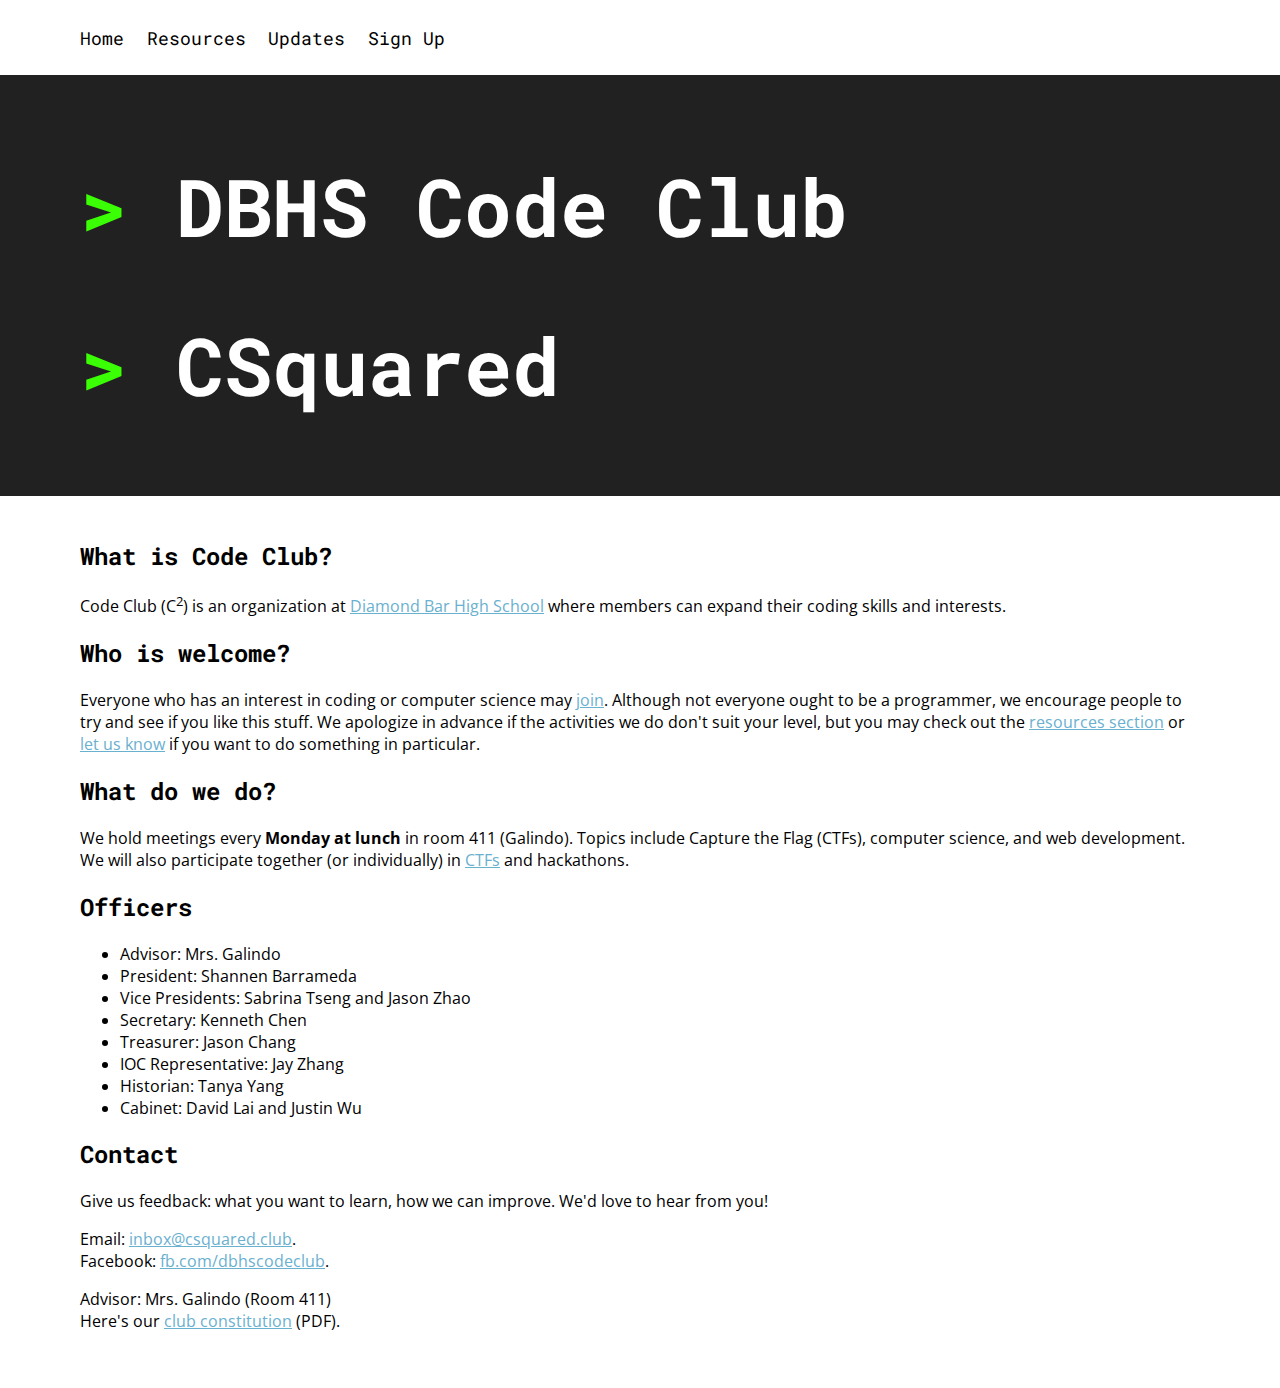
==== index.html @ c6286ab0 "change navbar text color; modify masthead" ====
<!DOCTYPE HTML>
<html>

<head>
  <meta charset="utf-8">
  <meta http-equiv="X-UA-Compatible" content="IE=edge,chrome=1">
  <title>Code Club at DBHS</title>
  <meta name="description" content="Code Club (CSquared) is an organization at Diamond Bar
    High School where members can expand their coding skills and interests.">
  <meta name="viewport" content="width=device-width, initial-scale=1">
  <link rel="stylesheet" type="text/css" href="main.css">
  <link href="https://fonts.googleapis.com/css?family=Open+Sans:400,700|Roboto+Mono:300,400,700" rel="stylesheet">
</head>

<body>
  <!--Header Section-->
  <header class="container">
    <nav>
      <ul class="navbar">
        <li><a href="/">Home</a></li>
        <li><a href="/resources">Resources</a></li>
        <li><a href="/updates">Updates</a></li>
        <li class="nav-signup"><a href="https://goo.gl/forms/XXsaPMydjrsULmjl2">Sign Up</a></li>
      </ul>
    </nav>
  </header>
  <!--Hero Section-->
  <section class="hero-container">
    <div class="container">
      <h1>DBHS Code Club</h1>
      <h1>CSquared</h1>
    </div>
  </section>

  <!--Club Introduction-->
  <div class="container">
    <h2>What is Code Club?</h2> Code Club (C<sup>2</sup>) is an organization at
    <a href="http://dbhs.org">Diamond Bar High School</a> where members can expand their coding skills and interests.

    <h2>Who is welcome?</h2> Everyone who has an interest in coding or computer science may
    <a href="//join.csquared.club">join</a>. Although not everyone ought to be a programmer, we encourage people to try and see if you like this stuff. We apologize in advance if the activities we do don't suit your level, but you may check out the
    <a href="/resources">resources section</a> or
    <a href="mailto:inbox@csquared.club">let us know</a> if you want to do something in particular.

    <h2>What do we do?</h2>
    <p>
      We hold meetings every <strong>Monday at lunch</strong> in room 411 (Galindo). Topics include Capture the Flag (CTFs), computer science, and web development. We will also participate together (or individually) in
      <a href="http://inctf.in/ctf/what.html">CTFs</a> and hackathons.
    </p>

    <h2>Officers</h2>
    <ul>
      <li>Advisor: Mrs. Galindo</li>
      <li>President: Shannen Barrameda</li>
      <li>Vice Presidents: Sabrina Tseng and Jason Zhao</li>
      <li>Secretary: Kenneth Chen</li>
      <li>Treasurer: Jason Chang</li>
      <li>IOC Representative: Jay Zhang</li>
      <li>Historian: Tanya Yang</li>
      <li>Cabinet: David Lai and Justin Wu</li>
    </ul>
    <!--Contact Section-->
    <h2>Contact</h2>
    <p>
      Give us feedback: what you want to learn, how we can improve. We'd love to hear from you!
    </p>
    <p>
      Email: <a href="mailto:inbox@csquared.club">inbox@csquared.club</a>. <br/> Facebook: <a href="https://www.facebook.com/dbhscodeclub/">fb.com/dbhscodeclub</a>.
      <p>

        Advisor: Mrs. Galindo (Room 411)<br/> Here's our <a href="C2clubconstitution.pdf">club constitution</a> (PDF).
  </div>

</body>

</html>
---- main.css ----
/*Global*/

body {
  font-family: 'Open Sans', sans-serif;
  margin: 0;
  padding: 0;
}

.container {
  margin: 0 auto;
  padding: 0.5rem;
  max-width: 70em;
}

@media (min-width: 400px) {
  body {
    padding-bottom: 2rem;
  }
  .container {
    padding-left: 1rem;
    padding-right: 1rem;
  }
}

h1, h2, h3, h4, h5, h6 {
  font-family: "Roboto Mono", monospace;
}

a {
  color: #6ab0cf;
}


/*Header*/

.navbar {
  padding: 0;
  font-size: 1.1rem;
}

.navbar li {
  list-style-type: none;
  display: inline-block;
}

@media screen (min-width: 400px) {
  .navbar li {
    font-size: 1.2rem;
  }
  .navbar li:first-of-type {
    margin-left: 0.5rem;
    margin-right: 1.5rem;
  }
}

@media screen (max-width: 399px) {
  /* todo: for some reason, this block doesn't work right now */
  .nav-signup {
    display: block;
    color: #6ab0cf;
    width: 100%;
    text-align: center;
  }
}

.navbar li a {
  font-family: "Roboto Mono", monospace;
  color: #000;
  text-decoration: none;
  padding-top: 1em;
  padding-bottom: 1em;
  padding-right: 1em;
}

.update+.update {
  margin-top: 2em;
}


/*Hero*/

.hero-container {
  background-color: #212121;
  min-width: 350px;
  color: #fff;
  margin: 0 0 1em 0;
  padding: 1em 0 1em 0;
}

.hero-container h1 {
  font-size: 500%;
}

.hero-container h1:before {
  content: "> ";
  color: #3bff05;
}
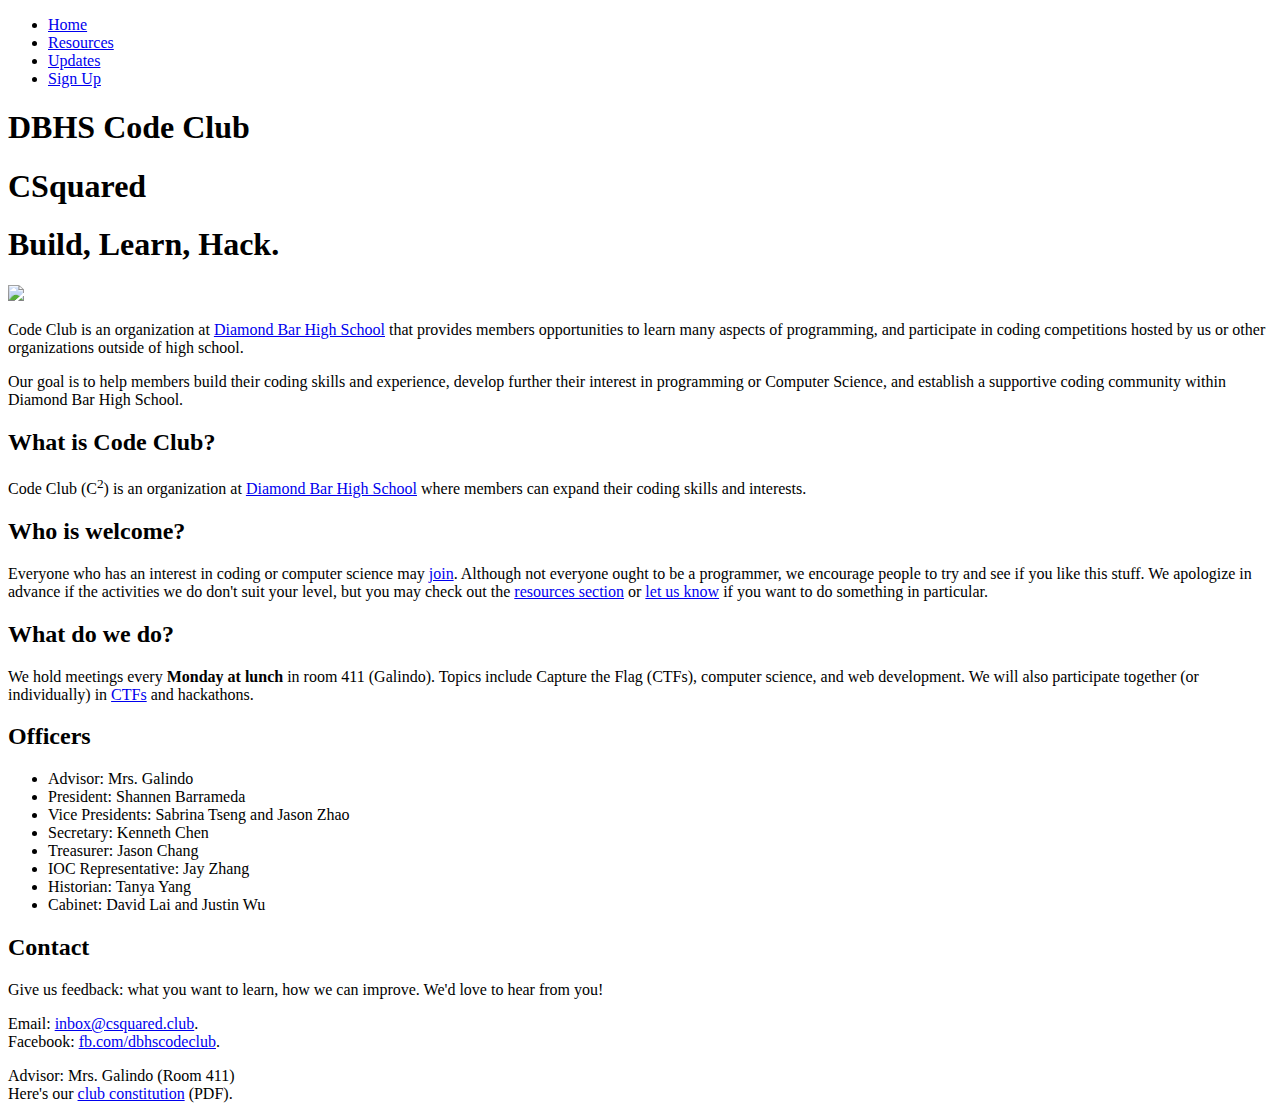
==== commit 20ec8436: "add intro section" ====
--- a/index.html
+++ b/index.html
@@ -8,7 +8,8 @@
   <meta name="description" content="Code Club (CSquared) is an organization at Diamond Bar
     High School where members can expand their coding skills and interests.">
   <meta name="viewport" content="width=device-width, initial-scale=1">
-  <link rel="stylesheet" type="text/css" href="main.css">
+  <link rel="stylesheet" type="text/css" href="styles/global.css">
+  <link rel="stylesheet" type="text/css" href="styles/custom/home.css">
   <link href="https://fonts.googleapis.com/css?family=Open+Sans:400,700|Roboto+Mono:300,400,700" rel="stylesheet">
 </head>
 
@@ -20,17 +21,38 @@
         <li><a href="/">Home</a></li>
         <li><a href="/resources">Resources</a></li>
         <li><a href="/updates">Updates</a></li>
-        <li class="nav-signup"><a href="https://goo.gl/forms/XXsaPMydjrsULmjl2">Sign Up</a></li>
+        <li><a href="https://goo.gl/forms/XXsaPMydjrsULmjl2">Sign Up</a></li>
       </ul>
     </nav>
   </header>
   <!--Hero Section-->
-  <section class="hero-container">
+  <section id="home-hero" class="hero-container">
     <div class="container">
       <h1>DBHS Code Club</h1>
       <h1>CSquared</h1>
+      <h1>Build, Learn, Hack.</h1>
     </div>
   </section>
+  <section id="intro">
+    <div class="container">
+      <img src="img/logo.svg"/>
+      <p>
+        Code Club is an organization at <a href="http://dbhs.org">Diamond Bar High School</a> that provides members opportunities to learn many aspects of programming, and participate in coding competitions hosted by us or other organizations outside of high school.
+      </p>
+      <p>
+        Our goal is to help members build their coding skills and experience, develop further their interest in programming or Computer Science, and establish a supportive coding community within Diamond Bar High School.
+      </p>
+      <!--<h3>About C<sup>2</sup></h3>-->
+      <div class="line"></div>
+    </div>
+
+  </section>
+
+
+
+
+
+
 
   <!--Club Introduction-->
   <div class="container">
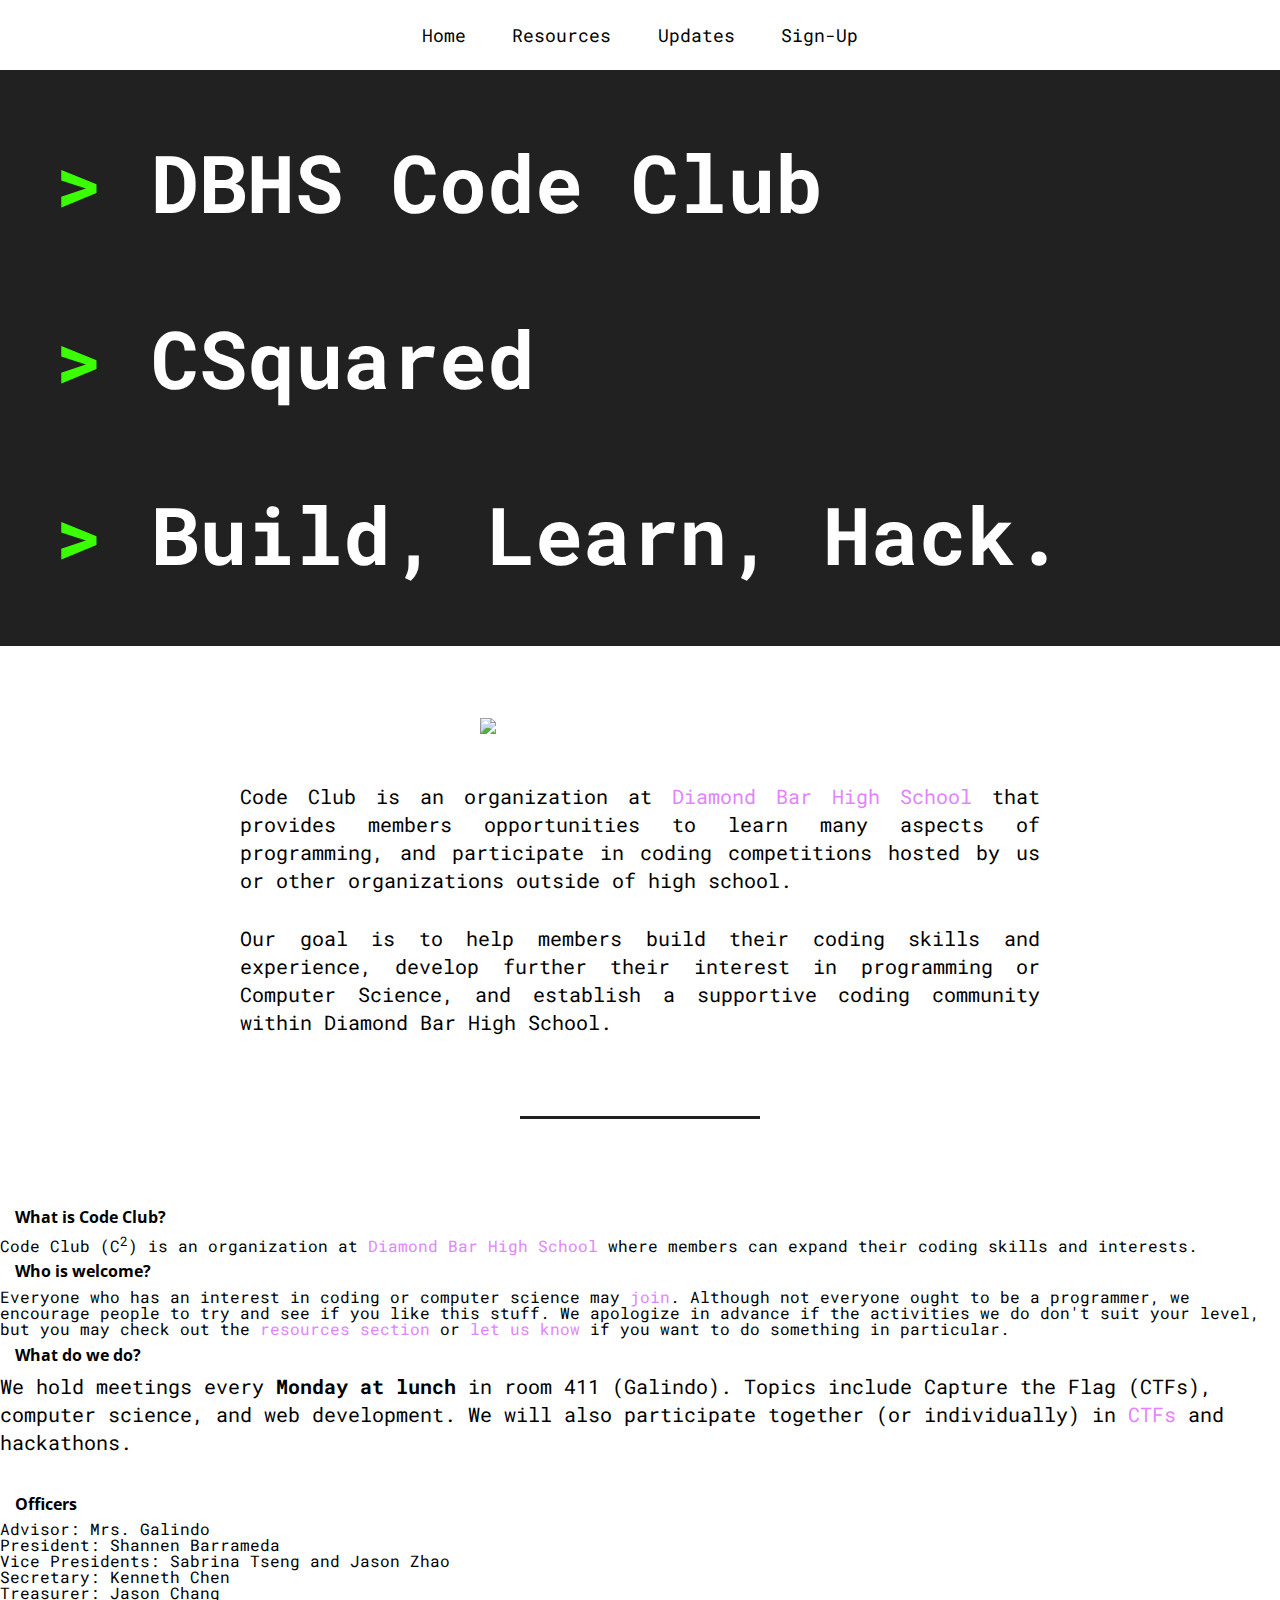
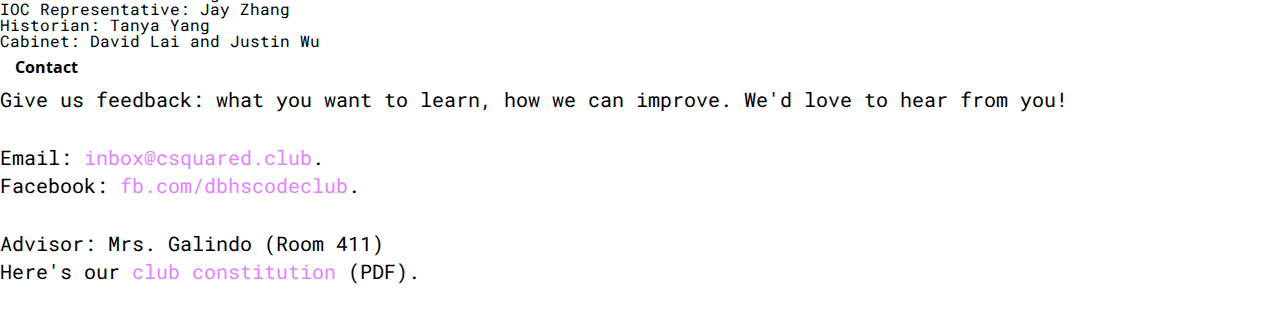
==== commit 9887d0a5: "fix container error" ====
--- a/index.html
+++ b/index.html
@@ -8,8 +8,7 @@
   <meta name="description" content="Code Club (CSquared) is an organization at Diamond Bar
     High School where members can expand their coding skills and interests.">
   <meta name="viewport" content="width=device-width, initial-scale=1">
-  <link rel="stylesheet" type="text/css" href="styles/global.css">
-  <link rel="stylesheet" type="text/css" href="styles/custom/home.css">
+  <link rel="stylesheet" type="text/css" href="style.css">
   <link href="https://fonts.googleapis.com/css?family=Open+Sans:400,700|Roboto+Mono:300,400,700" rel="stylesheet">
 </head>
 
@@ -17,25 +16,26 @@
   <!--Header Section-->
   <header class="container">
     <nav>
-      <ul class="navbar">
+      <ul class="navbar-prime">
         <li><a href="/">Home</a></li>
         <li><a href="/resources">Resources</a></li>
         <li><a href="/updates">Updates</a></li>
-        <li><a href="https://goo.gl/forms/XXsaPMydjrsULmjl2">Sign Up</a></li>
+        <li><a href="https://goo.gl/forms/XXsaPMydjrsULmjl2">Sign-Up</a></li>
       </ul>
     </nav>
   </header>
-  <!--Hero Section-->
-  <section id="home-hero" class="hero-container">
-    <div class="container">
-      <h1>DBHS Code Club</h1>
-      <h1>CSquared</h1>
-      <h1>Build, Learn, Hack.</h1>
+  <!-- Hero -->
+  <section class="bg-dark container-fluid">
+    <div class="container-lg">
+      <h1 class="title-hero-cl">DBHS Code Club</h1>
+      <h1 class="title-hero-cl">CSquared</h1>
+      <h1 class="title-hero-cl">Build, Learn, Hack.</h1>
     </div>
   </section>
-  <section id="intro">
-    <div class="container">
-      <img src="img/logo.svg"/>
+  <!-- Intro -->
+  <section class="container-md">
+    <div class="text-just">
+      <img class="major" src="img/logo.svg"/>
       <p>
         Code Club is an organization at <a href="http://dbhs.org">Diamond Bar High School</a> that provides members opportunities to learn many aspects of programming, and participate in coding competitions hosted by us or other organizations outside of high school.
       </p>
--- a/style.css
+++ b/style.css
@@ -0,0 +1,275 @@
+/* Reset =================================================== */
+
+a, blockquote, body, dd, div, dl, dt, fieldset, form, h1, h2, h3, h4, h5, h6, html, img, input, label, li, ol, p, pre, td, th, ul {
+  margin: 0;
+  padding: 0;
+  border: 0;
+  outline: none;
+}
+
+body {
+  line-height: 1;
+}
+
+h1, h2, h3, h4, h5, h6 {
+  font-size: 100%;
+  margin: 0 15px;
+  padding: 0.6em 0;
+}
+
+ol, ul {
+  list-style: none;
+}
+
+a {
+  text-decoration: none;
+  color: black;
+}
+
+a:hover {
+  text-decoration: underline;
+}
+
+
+/* Grid System =================================================== */
+
+.column, .row {
+  box-sizing: border-box;
+}
+
+.row:after, .row:before {
+  display: table;
+  content: ' ';
+}
+
+.row:after {
+  clear: both;
+}
+
+.column {
+  position: relative;
+  display: block;
+  float: left;
+}
+
+.column+.column {
+  margin-left: 1.6%;
+}
+
+.column-1 {
+  width: 6.86666666667%;
+}
+
+.column-2 {
+  width: 15.3333333333%;
+}
+
+.column-3 {
+  width: 23.8%;
+}
+
+.column-4 {
+  width: 32.2666666667%;
+}
+
+.column-5 {
+  width: 40.7333333333%;
+}
+
+.column-6 {
+  width: 49.2%;
+}
+
+.column-7 {
+  width: 57.6666666667%;
+}
+
+.column-8 {
+  width: 66.1333333333%;
+}
+
+.column-9 {
+  width: 74.6%;
+}
+
+.column-10 {
+  width: 83.0666666667%;
+}
+
+.column-11 {
+  width: 91.5333333333%;
+}
+
+.column-12 {
+  width: 100%;
+  margin-left: 0;
+}
+
+@media only screen and (max-width: 550px) {
+  .column-1, .column-10, .column-11, .column-12, .column-2, .column-3, .column-4, .column-5, .column-6, .column-7, .column-8, .column-9 {
+    float: none;
+    width: auto;
+  }
+  .column+.column {
+    margin-left: 0;
+  }
+}
+
+
+/* Helpers =================================================== */
+
+.floatLeft {
+  float: left;
+  padding: 0.5em 0.5em 0.5em 0;
+}
+
+.floatRight {
+  float: right;
+  padding: 0.5em 0 0.5em 0.5em;
+}
+
+.text-left {
+  text-align: left;
+}
+
+.text-center {
+  text-align: center;
+}
+
+.text-right {
+  text-align: right;
+}
+
+.text-just {
+  text-align: justify;
+}
+
+
+/* Components =================================================== */
+
+.line {
+  width: 30%;
+  height: 3px;
+  margin: 5em auto;
+  border: none;
+  background-color: #202020;
+}
+
+
+/* Pages =================================================== */
+
+body {
+  font-family: 'Roboto Mono', monospace;
+}
+
+[class^="container-"] {
+  margin: 0 auto;
+}
+
+.container-fluid {
+  min-width: 350px;
+  padding: 1em 0;
+}
+
+.container-lg {
+  max-width: 75em;
+  padding: 0.5rem;
+}
+
+.container-md {
+  max-width: 50em;
+  padding: 1.5em 0.5em 0 0.5em;
+}
+
+.navbar-prime {
+  font-size: 1.1rem;
+  margin: 1.5em;
+  padding: 0;
+  text-align: center;
+}
+
+.navbar-prime li {
+  display: inline-block;
+  list-style-type: none;
+}
+
+.navbar-prime li a {
+  padding: 1em;
+  text-decoration: none;
+  color: #000;
+}
+
+
+/* Backgrounds */
+
+.bg-dark {
+  background-color: #212121;
+  color: #fff;
+}
+
+
+/* Images */
+
+img {
+  max-width: 100%;
+  position: relative;
+  margin-bottom: 2em;
+}
+
+img.major {
+  display: block;
+  margin: auto;
+  width: 40%;
+  padding: 3em;
+}
+
+
+/* Text */
+
+.title-hero-cl {
+  font-size: 500%;
+}
+
+.title-hero-cl:before {
+  content: '> ';
+  color: #3bff05;
+  /* #c700ff */
+}
+
+h2, h3 {
+  font-family: 'Open Sans', sans-serif;
+}
+
+p {
+  font-size: 20px;
+  line-height: 28px;
+  margin-bottom: 1.5em;
+}
+
+a {
+  color: #e284ff;
+}
+
+.update+.update {
+  margin-top: 2em;
+}
+
+
+/* == MEDIA QUERY: Mobile == */
+
+@media (max-width: 400px) {
+  body {
+    padding-bottom: 2rem;
+  }
+  .container {
+    padding-right: 1rem;
+    padding-left: 1rem;
+  }
+  .navbar li {
+    font-size: 1.2rem;
+  }
+  .navbar li:first-of-type {
+    margin-right: 1.5rem;
+    margin-left: 0.5rem;
+  }
+}
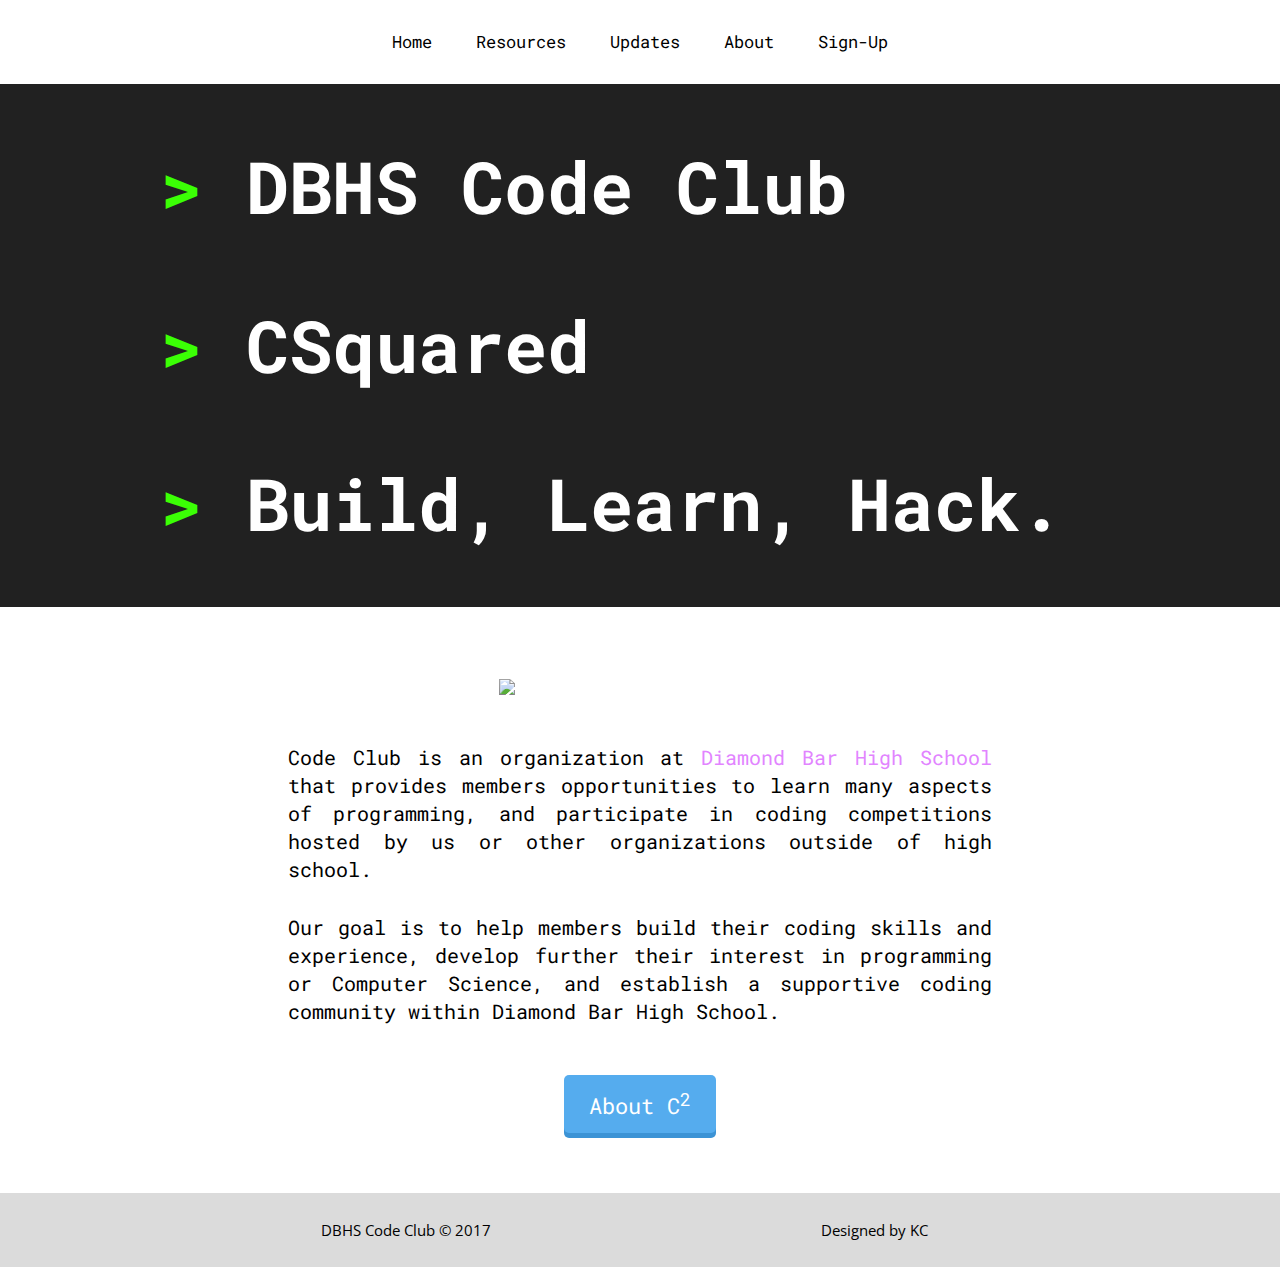
==== commit 7642fe81: "make current content responsive" ====
--- a/index.html
+++ b/index.html
@@ -20,6 +20,7 @@
         <li><a href="/">Home</a></li>
         <li><a href="/resources">Resources</a></li>
         <li><a href="/updates">Updates</a></li>
+        <li><a href="/updates">About</a></li>
         <li><a href="https://goo.gl/forms/XXsaPMydjrsULmjl2">Sign-Up</a></li>
       </ul>
     </nav>
@@ -33,65 +34,30 @@
     </div>
   </section>
   <!-- Intro -->
-  <section class="container-md">
-    <div class="text-just">
-      <img class="major" src="img/logo.svg"/>
-      <p>
-        Code Club is an organization at <a href="http://dbhs.org">Diamond Bar High School</a> that provides members opportunities to learn many aspects of programming, and participate in coding competitions hosted by us or other organizations outside of high school.
-      </p>
-      <p>
-        Our goal is to help members build their coding skills and experience, develop further their interest in programming or Computer Science, and establish a supportive coding community within Diamond Bar High School.
-      </p>
-      <!--<h3>About C<sup>2</sup></h3>-->
-      <div class="line"></div>
+  <section class="container-md align-j">
+    <img class="major" src="img/logo.svg" />
+    <p>
+      Code Club is an organization at <a href="http://dbhs.org">Diamond Bar High School</a> that provides members opportunities to learn many aspects of programming, and participate in coding competitions hosted by us or other organizations outside of
+      high school.
+    </p>
+    <p>
+      Our goal is to help members build their coding skills and experience, develop further their interest in programming or Computer Science, and establish a supportive coding community within Diamond Bar High School.
+    </p>
+    <div class="align-c counter">
+      <a href="#" class="btn-blue">About C<sup>2</sup></a>
     </div>
-
   </section>
 
-
-
-
-
-
-
-  <!--Club Introduction-->
-  <div class="container">
-    <h2>What is Code Club?</h2> Code Club (C<sup>2</sup>) is an organization at
-    <a href="http://dbhs.org">Diamond Bar High School</a> where members can expand their coding skills and interests.
-
-    <h2>Who is welcome?</h2> Everyone who has an interest in coding or computer science may
-    <a href="//join.csquared.club">join</a>. Although not everyone ought to be a programmer, we encourage people to try and see if you like this stuff. We apologize in advance if the activities we do don't suit your level, but you may check out the
-    <a href="/resources">resources section</a> or
-    <a href="mailto:inbox@csquared.club">let us know</a> if you want to do something in particular.
-
-    <h2>What do we do?</h2>
-    <p>
-      We hold meetings every <strong>Monday at lunch</strong> in room 411 (Galindo). Topics include Capture the Flag (CTFs), computer science, and web development. We will also participate together (or individually) in
-      <a href="http://inctf.in/ctf/what.html">CTFs</a> and hackathons.
-    </p>
-
-    <h2>Officers</h2>
-    <ul>
-      <li>Advisor: Mrs. Galindo</li>
-      <li>President: Shannen Barrameda</li>
-      <li>Vice Presidents: Sabrina Tseng and Jason Zhao</li>
-      <li>Secretary: Kenneth Chen</li>
-      <li>Treasurer: Jason Chang</li>
-      <li>IOC Representative: Jay Zhang</li>
-      <li>Historian: Tanya Yang</li>
-      <li>Cabinet: David Lai and Justin Wu</li>
-    </ul>
-    <!--Contact Section-->
-    <h2>Contact</h2>
-    <p>
-      Give us feedback: what you want to learn, how we can improve. We'd love to hear from you!
-    </p>
-    <p>
-      Email: <a href="mailto:inbox@csquared.club">inbox@csquared.club</a>. <br/> Facebook: <a href="https://www.facebook.com/dbhscodeclub/">fb.com/dbhscodeclub</a>.
-      <p>
-
-        Advisor: Mrs. Galindo (Room 411)<br/> Here's our <a href="C2clubconstitution.pdf">club constitution</a> (PDF).
-  </div>
+  <footer class="footer">
+    <div class="container-lg row">
+      <p class="col-6">
+        DBHS Code Club © 2017
+      </p>
+      <p class="col-6">
+        Designed by KC
+      </p>
+    </div>
+  </footer>
 
 </body>
 
--- a/style.css
+++ b/style.css
@@ -9,11 +9,12 @@
 
 body {
   line-height: 1;
+  width: 100%
 }
 
 h1, h2, h3, h4, h5, h6 {
   font-size: 100%;
-  margin: 0 15px;
+  margin: 0;
   padding: 0.6em 0;
 }
 
@@ -33,7 +34,7 @@
 
 /* Grid System =================================================== */
 
-.column, .row {
+.col, .row {
   box-sizing: border-box;
 }
 
@@ -46,71 +47,71 @@
   clear: both;
 }
 
-.column {
+.col {
   position: relative;
   display: block;
   float: left;
 }
 
-.column+.column {
+.col+.col {
   margin-left: 1.6%;
 }
 
-.column-1 {
+.col-1 {
   width: 6.86666666667%;
 }
 
-.column-2 {
+.col-2 {
   width: 15.3333333333%;
 }
 
-.column-3 {
+.col-3 {
   width: 23.8%;
 }
 
-.column-4 {
+.col-4 {
   width: 32.2666666667%;
 }
 
-.column-5 {
+.col-5 {
   width: 40.7333333333%;
 }
 
-.column-6 {
+.col-6 {
   width: 49.2%;
 }
 
-.column-7 {
+.col-7 {
   width: 57.6666666667%;
 }
 
-.column-8 {
+.col-8 {
   width: 66.1333333333%;
 }
 
-.column-9 {
+.col-9 {
   width: 74.6%;
 }
 
-.column-10 {
+.col-10 {
   width: 83.0666666667%;
 }
 
-.column-11 {
+.col-11 {
   width: 91.5333333333%;
 }
 
-.column-12 {
+.col-12 {
   width: 100%;
   margin-left: 0;
 }
 
 @media only screen and (max-width: 550px) {
-  .column-1, .column-10, .column-11, .column-12, .column-2, .column-3, .column-4, .column-5, .column-6, .column-7, .column-8, .column-9 {
+  .col-1, .col-10, .col-11, .col-12, .col-2, .col-3, .col-4, .col-5, .col-6, .col-7, .col-8, .col-9 {
     float: none;
     width: auto;
   }
-  .column+.column {
+  .col+.col {
     margin-left: 0;
   }
 }
@@ -118,30 +119,71 @@
 
 /* Helpers =================================================== */
 
-.floatLeft {
-  float: left;
-  padding: 0.5em 0.5em 0.5em 0;
-}
-
-.floatRight {
-  float: right;
-  padding: 0.5em 0 0.5em 0.5em;
-}
-
-.text-left {
+.counter {
+  margin: 1em 0;
+}
+
+.align-c {
+  text-align: center !important;
+}
+
+.align-l {
+  text-align: left !important;
+}
+
+.align-r {
+  text-align: right !important;
+}
+
+.align-j {
+  text-align: justify !important;
+}
+
+.pad {
   text-align: left;
-}
-
-.text-center {
-  text-align: center;
-}
-
-.text-right {
-  text-align: right;
-}
-
-.text-just {
-  text-align: justify;
+  padding: 25px 0px;
+  padding-bottom: 0px;
+}
+
+.nopad-t {
+  padding-top: 0 !important;
+}
+
+.nopad-b {
+  padding-bottom: 0 !important;
+}
+
+.nopad {
+  padding: 0 !important;
+}
+
+.mg-auto {
+  display: block;
+  margin: 0 auto;
+}
+
+.mg-b {
+  margin-bottom: 80px !important;
+}
+
+.mg-bs {
+  margin-bottom: 25px !important;
+}
+
+.nomg {
+  margin: 0 !important;
+}
+
+.left {
+  float: left !important;
+}
+
+.right {
+  float: right !important;
+}
+
+span.text-wide {
+  display: none;
 }
 
 
@@ -155,6 +197,30 @@
   background-color: #202020;
 }
 
+.btn-blue {
+  background-color: #55acee;
+  box-shadow: 0px 5px 0px 0px #3C93D5;
+  border-radius: 5px;
+  padding: 15px 25px;
+  font-size: 22px;
+  text-decoration: none;
+  margin: 20px;
+  color: #fff;
+  position: relative;
+  display: inline-block;
+}
+
+.btn-blue:hover {
+  background-color: #6FC6FF;
+  text-decoration: none;
+}
+
+.btn-blue:active {
+  transform: translate(0px, 5px);
+  -webkit-transform: translate(0px, 5px);
+  box-shadow: 0px 1px 0px 0px;
+}
+
 
 /* Pages =================================================== */
 
@@ -167,22 +233,22 @@
 }
 
 .container-fluid {
-  min-width: 350px;
+  min-width: 100%;
   padding: 1em 0;
 }
 
 .container-lg {
-  max-width: 75em;
-  padding: 0.5rem;
+  max-width: 60vw;
+  padding: 0.5em;
 }
 
 .container-md {
-  max-width: 50em;
-  padding: 1.5em 0.5em 0 0.5em;
+  max-width: 45vw;
+  padding: 1.5em;
 }
 
 .navbar-prime {
-  font-size: 1.1rem;
+  font-size: 20px;
   margin: 1.5em;
   padding: 0;
   text-align: center;
@@ -197,6 +263,19 @@
   padding: 1em;
   text-decoration: none;
   color: #000;
+}
+
+.footer {
+  background-color: #dbdbdb;
+  font-family: 'Open Sans', sans-serif;
+  text-align: center;
+  padding: 15px 0;
+}
+
+.footer p {
+  display: inline-block;
+  font-size: 15px;
+  margin-bottom: 0;
 }
 
 
@@ -227,6 +306,8 @@
 /* Text */
 
 .title-hero-cl {
+  font-family: 'Roboto Mono', monospace;
+  font-weight: 700;
   font-size: 500%;
 }
 
@@ -236,8 +317,12 @@
   /* #c700ff */
 }
 
-h2, h3 {
+h1, h2, h3, h4, h5, h6 {
   font-family: 'Open Sans', sans-serif;
+}
+
+h1 {
+  font-size: 200%;
 }
 
 p {
@@ -250,6 +335,12 @@
   color: #e284ff;
 }
 
+ul {
+  font-size: 20px;
+  line-height: 40px;
+  margin-bottom: 1.5em;
+}
+
 .update+.update {
   margin-top: 2em;
 }
@@ -257,19 +348,61 @@
 
 /* == MEDIA QUERY: Mobile == */
 
-@media (max-width: 400px) {
-  body {
-    padding-bottom: 2rem;
-  }
-  .container {
-    padding-right: 1rem;
-    padding-left: 1rem;
-  }
-  .navbar li {
-    font-size: 1.2rem;
-  }
-  .navbar li:first-of-type {
-    margin-right: 1.5rem;
-    margin-left: 0.5rem;
-  }
-}
+@media (max-width: 1690px) {
+  .container-lg {
+    max-width: 75%;
+    padding: 0.5em;
+  }
+  .container-md {
+    max-width: 55%;
+    padding: 1.5em;
+  }
+  .navbar-prime {
+    font-size: 17px;
+    margin: 1.3em;
+  }
+  .title-hero-cl {
+    font-size: 450%;
+  }
+}
+
+@media (max-width: 1226px) {
+  .container-lg {
+    max-width: 80%;
+    padding: 0.5em;
+  }
+  .container-md {
+    max-width: 70%;
+    padding: 1.5em;
+  }
+  .navbar-prime {
+    font-size: 15px;
+    margin: 1em;
+  }
+  .title-hero-cl {
+    font-size: 350%;
+  }
+}
+
+@media (max-width: 899px) {
+  .container-lg {
+    max-width: 90%;
+    padding: 0.5em;
+  }
+  .container-md {
+    max-width: 90%;
+    padding: 1.5em;
+  }
+  .navbar-prime {
+    font-size: 13px;
+  }
+  .navbar-prime li a {
+    padding: 0.5em;
+  }
+  .title-hero-cl {
+    font-size: 250%;
+  }
+  .title-hero-cl:before {
+    content: '';
+  }
+}
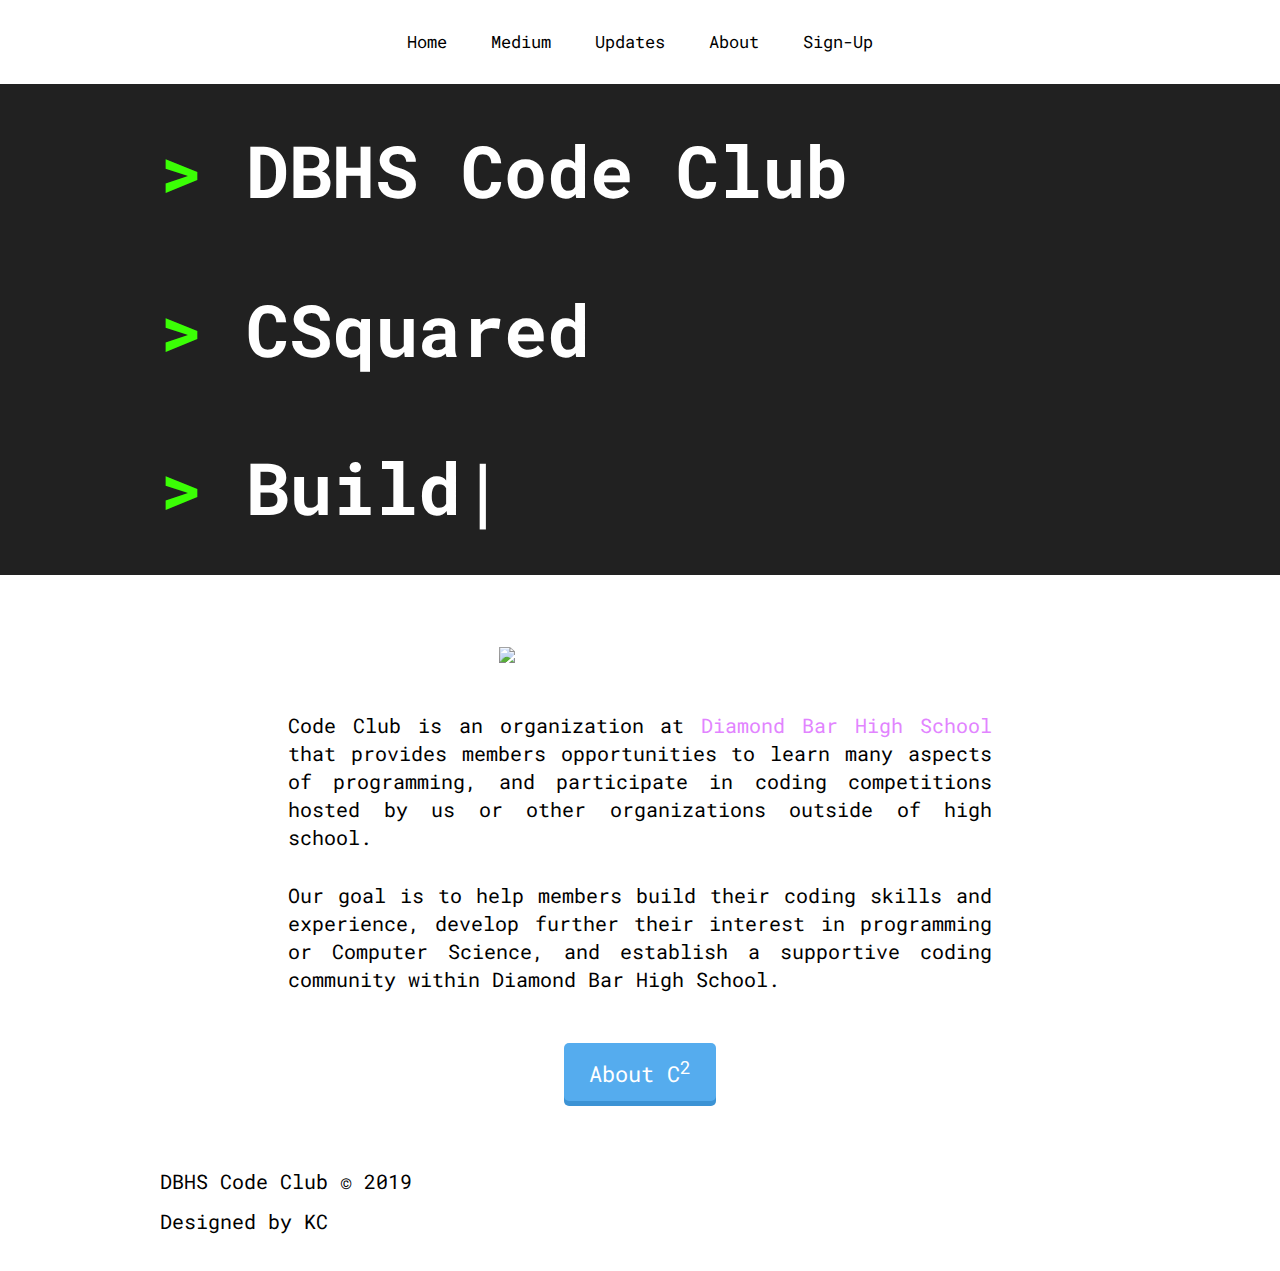
==== commit 1a7d5181: "Add type.js to hero" ====
--- a/index.html
+++ b/index.html
@@ -1,64 +1,73 @@
-<!DOCTYPE HTML>
-<html>
-
-<head>
-  <meta charset="utf-8">
-  <meta http-equiv="X-UA-Compatible" content="IE=edge,chrome=1">
-  <title>Code Club at DBHS</title>
-  <meta name="description" content="Code Club (CSquared) is an organization at Diamond Bar
-    High School where members can expand their coding skills and interests.">
-  <meta name="viewport" content="width=device-width, initial-scale=1">
-  <link rel="stylesheet" type="text/css" href="style.css">
-  <link href="https://fonts.googleapis.com/css?family=Open+Sans:400,700|Roboto+Mono:300,400,700" rel="stylesheet">
-</head>
-
-<body>
-  <!--Header Section-->
-  <header class="container">
-    <nav>
-      <ul class="navbar-prime">
-        <li><a href="/">Home</a></li>
-        <li><a href="/resources">Resources</a></li>
-        <li><a href="/updates">Updates</a></li>
-        <li><a href="/updates">About</a></li>
-        <li><a href="https://goo.gl/forms/XXsaPMydjrsULmjl2">Sign-Up</a></li>
-      </ul>
-    </nav>
-  </header>
-  <!-- Hero -->
-  <section class="bg-dark container-fluid">
-    <div class="container-lg">
-      <h1 class="title-hero-cl">DBHS Code Club</h1>
-      <h1 class="title-hero-cl">CSquared</h1>
-      <h1 class="title-hero-cl">Build, Learn, Hack.</h1>
-    </div>
-  </section>
-  <!-- Intro -->
-  <section class="container-md align-j">
-    <img class="major" src="img/logo.svg" />
-    <p>
-      Code Club is an organization at <a href="http://dbhs.org">Diamond Bar High School</a> that provides members opportunities to learn many aspects of programming, and participate in coding competitions hosted by us or other organizations outside of
-      high school.
-    </p>
-    <p>
-      Our goal is to help members build their coding skills and experience, develop further their interest in programming or Computer Science, and establish a supportive coding community within Diamond Bar High School.
-    </p>
-    <div class="align-c counter">
-      <a href="#" class="btn-blue">About C<sup>2</sup></a>
-    </div>
-  </section>
-
-  <footer class="footer">
-    <div class="container-lg row">
-      <p class="col-6">
-        DBHS Code Club © 2017
-      </p>
-      <p class="col-6">
-        Designed by KC
-      </p>
-    </div>
-  </footer>
-
-</body>
-
-</html>
+<!DOCTYPE HTML>
+<html>
+
+<head>
+  <meta charset="utf-8">
+  <meta http-equiv="X-UA-Compatible" content="IE=edge,chrome=1">
+  <title>Code Club at DBHS</title>
+  <meta name="description" content="Code Club (CSquared) is an organization at Diamond Bar
+    High School where members can expand their coding skills and interests.">
+  <meta name="viewport" content="width=device-width, initial-scale=1">
+  <link rel="stylesheet" type="text/css" href="main.css">
+  <link href="https://fonts.googleapis.com/css?family=Open+Sans:400,700|Roboto+Mono:300,400,700|Roboto+Slab" rel="stylesheet">
+</head>
+
+<body>
+  <!--Header Section-->
+  <header>
+    <nav>
+      <ul class="navbar-prime">
+        <li><a href="/">Home</a></li>
+        <li><a href="https://medium.com/dbhs-code-club">Medium</a></li>
+        <li><a href="/updates">Updates</a></li>
+        <li><a href="/about">About</a></li>
+        <li><a href="https://goo.gl/forms/XXsaPMydjrsULmjl2">Sign-Up</a></li>
+      </ul>
+    </nav>
+  </header>
+  <!-- Hero -->
+  <section class="bg-dark">
+    <div class="container-lg">
+      <h1 class="title-hero-cl">DBHS Code Club</h1>
+      <h1 class="title-hero-cl">CSquared</h1>
+      <div>
+          <div id="typed-strings">
+              <p>Build^1000, Learn^1000, Hack</p>
+          </div>
+          <h1 class="title-hero-cl"><span id="typed"></span></h1>      
+      </div>
+    </div>
+  </section>
+  <!-- Intro -->
+  <section class="container-md align-j">
+    <img class="major" src="img/logo.svg" />
+    <p>
+      Code Club is an organization at <a href="http://dbhs.org">Diamond Bar High School</a> that provides members opportunities to learn many aspects of programming, and participate in coding competitions hosted by us or other organizations outside of
+      high school.
+    </p>
+    <p>
+      Our goal is to help members build their coding skills and experience, develop further their interest in programming or Computer Science, and establish a supportive coding community within Diamond Bar High School.
+    </p>
+    <div class="align-c counter">
+      <a href="/about" class="btn-blue">About C<sup>2</sup></a>
+    </div>
+  </section>
+
+  <footer>
+    <div class="container-lg row nopad">
+      <ul>
+        <li class="col-6">
+          DBHS Code Club © 2019
+        </li>
+        <li class="col-6">
+          Designed by KC
+        </li>
+      </ul>
+    </div>
+  </footer>
+  <script src="https://code.jquery.com/jquery-3.3.1.slim.min.js" integrity="sha256-3edrmyuQ0w65f8gfBsqowzjJe2iM6n0nKciPUp8y+7E=" crossorigin="anonymous"></script>
+  <script src="scripts/typed.min.js"></script>
+  <script src="scripts/main.js"></script>
+</body>
+
+</html>
--- a/main.css
+++ b/main.css
@@ -0,0 +1,408 @@
+/* Reset =================================================== */
+
+a, blockquote, body, dd, div, dl, dt, fieldset, form, h1, h2, h3, h4, h5, h6, html, img, input, label, li, ol, p, pre, td, th, ul {
+  margin: 0;
+  padding: 0;
+  border: 0;
+  outline: none;
+}
+
+body {
+  line-height: 1;
+  width: 100%
+}
+
+h1, h2, h3, h4, h5, h6 {
+  font-size: 100%;
+  margin: 0;
+  padding: 0.6em 0;
+}
+
+ol, ul {
+  list-style: none;
+}
+
+a {
+  text-decoration: none;
+  color: black;
+}
+
+a:hover {
+  text-decoration: underline;
+}
+
+
+/* Grid System =================================================== */
+
+.col, .row {
+  box-sizing: border-box;
+}
+
+.row:after, .row:before {
+  display: table;
+  content: ' ';
+}
+
+.row:after {
+  clear: both;
+}
+
+.col {
+  position: relative;
+  display: block;
+  float: left;
+}
+
+.col+.col {
+  margin-left: 1.6%;
+}
+
+.col-1 {
+  width: 6.86666666667%;
+}
+
+.col-2 {
+  width: 15.3333333333%;
+}
+
+.col-3 {
+  width: 23.8%;
+}
+
+.col-4 {
+  width: 32.2666666667%;
+}
+
+.col-5 {
+  width: 40.7333333333%;
+}
+
+.col-6 {
+  width: 49.2%;
+}
+
+.col-7 {
+  width: 57.6666666667%;
+}
+
+.col-8 {
+  width: 66.1333333333%;
+}
+
+.col-9 {
+  width: 74.6%;
+}
+
+.col-10 {
+  width: 83.0666666667%;
+}
+
+.col-11 {
+  width: 91.5333333333%;
+}
+
+.col-12 {
+  width: 100%;
+  margin-left: 0;
+}
+
+@media only screen and (max-width: 550px) {
+  .col-1, .col-10, .col-11, .col-12, .col-2, .col-3, .col-4, .col-5, .col-6, .col-7, .col-8, .col-9 {
+    float: none;
+    width: auto;
+  }
+  .col+.col {
+    margin-left: 0;
+  }
+}
+
+
+/* Helpers =================================================== */
+
+.counter {
+  margin: 1em 0;
+}
+
+.align-c {
+  text-align: center !important;
+}
+
+.align-l {
+  text-align: left !important;
+}
+
+.align-r {
+  text-align: right !important;
+}
+
+.align-j {
+  text-align: justify !important;
+}
+
+.pad {
+  text-align: left;
+  padding: 25px 0px;
+  padding-bottom: 0px;
+}
+
+.nopad-t {
+  padding-top: 0 !important;
+}
+
+.nopad-b {
+  padding-bottom: 0 !important;
+}
+
+.nopad {
+  padding: 0 !important;
+}
+
+.mg-auto {
+  display: block;
+  margin: 0 auto;
+}
+
+.mg-b {
+  margin-bottom: 80px !important;
+}
+
+.mg-bs {
+  margin-bottom: 25px !important;
+}
+
+.nomg {
+  margin: 0 !important;
+}
+
+.left {
+  float: left !important;
+}
+
+.right {
+  float: right !important;
+}
+
+span.text-wide {
+  display: none;
+}
+
+
+/* Components =================================================== */
+
+.line {
+  width: 30%;
+  height: 3px;
+  margin: 5em auto;
+  border: none;
+  background-color: #202020;
+}
+
+.btn-blue {
+  background-color: #55acee;
+  box-shadow: 0px 5px 0px 0px #3C93D5;
+  border-radius: 5px;
+  padding: 15px 25px;
+  font-size: 22px;
+  text-decoration: none;
+  margin: 20px;
+  color: #fff;
+  position: relative;
+  display: inline-block;
+}
+
+.btn-blue:hover {
+  background-color: #6FC6FF;
+  text-decoration: none;
+}
+
+.btn-blue:active {
+  transform: translate(0px, 5px);
+  -webkit-transform: translate(0px, 5px);
+  box-shadow: 0px 1px 0px 0px;
+}
+
+
+/* Pages =================================================== */
+
+body {
+  font-family: 'Roboto Mono', monospace;
+}
+
+[class^="container-"] {
+  margin: 0 auto;
+}
+
+.container-fluid {
+  min-width: 100%;
+  padding: 1em 0;
+}
+
+.container-lg {
+  max-width: 60vw;
+  padding: 0.5em;
+}
+
+.container-md {
+  max-width: 45vw;
+  padding: 1.5em;
+}
+
+.navbar-prime {
+  font-size: 20px;
+  margin: 1.5em;
+  padding: 0;
+  text-align: center;
+}
+
+.navbar-prime li {
+  display: inline-block;
+  list-style-type: none;
+}
+
+.navbar-prime li a {
+  padding: 1em;
+  text-decoration: none;
+  color: #000;
+}
+
+.footer {
+  background-color: #dbdbdb;
+  font-family: 'Open Sans', sans-serif;
+  text-align: center;
+  padding: 15px 0;
+}
+
+.footer p {
+  display: inline-block;
+  font-size: 15px;
+  margin-bottom: 0;
+}
+
+
+/* Backgrounds */
+
+.bg-dark {
+  background-color: #212121;
+  color: #fff;
+}
+
+
+/* Images */
+
+img {
+  max-width: 100%;
+  position: relative;
+  margin-bottom: 2em;
+}
+
+img.major {
+  display: block;
+  margin: auto;
+  width: 40%;
+  padding: 3em;
+}
+
+
+/* Text */
+
+.title-hero-cl {
+  font-family: 'Roboto Mono', monospace;
+  font-weight: 700;
+  font-size: 500%;
+}
+
+.title-hero-cl:before {
+  content: '> ';
+  color: #3bff05;
+  /* #c700ff */
+}
+
+h1, h2, h3, h4, h5, h6 {
+  font-family: 'Open Sans', sans-serif;
+}
+
+h1 {
+  font-size: 200%;
+}
+
+p {
+  font-size: 20px;
+  line-height: 28px;
+  margin-bottom: 1.5em;
+}
+
+a {
+  color: #e284ff;
+}
+
+ul {
+  font-size: 20px;
+  line-height: 40px;
+  margin-bottom: 1.5em;
+}
+
+.update+.update {
+  margin-top: 2em;
+}
+
+
+/* == MEDIA QUERY: Mobile == */
+
+@media (max-width: 1690px) {
+  .container-lg {
+    max-width: 75%;
+    padding: 0.5em;
+  }
+  .container-md {
+    max-width: 55%;
+    padding: 1.5em;
+  }
+  .navbar-prime {
+    font-size: 17px;
+    margin: 1.3em;
+  }
+  .title-hero-cl {
+    font-size: 450%;
+  }
+}
+
+@media (max-width: 1226px) {
+  .container-lg {
+    max-width: 80%;
+    padding: 0.5em;
+  }
+  .container-md {
+    max-width: 70%;
+    padding: 1.5em;
+  }
+  .navbar-prime {
+    font-size: 15px;
+    margin: 1em;
+  }
+  .title-hero-cl {
+    font-size: 350%;
+  }
+}
+
+@media (max-width: 899px) {
+  .container-lg {
+    max-width: 90%;
+    padding: 0.5em;
+  }
+  .container-md {
+    max-width: 90%;
+    padding: 1.5em;
+  }
+  .navbar-prime {
+    font-size: 13px;
+  }
+  .navbar-prime li a {
+    padding: 0.5em;
+  }
+  .title-hero-cl {
+    font-size: 250%;
+  }
+  .title-hero-cl:before {
+    content: '';
+  }
+}
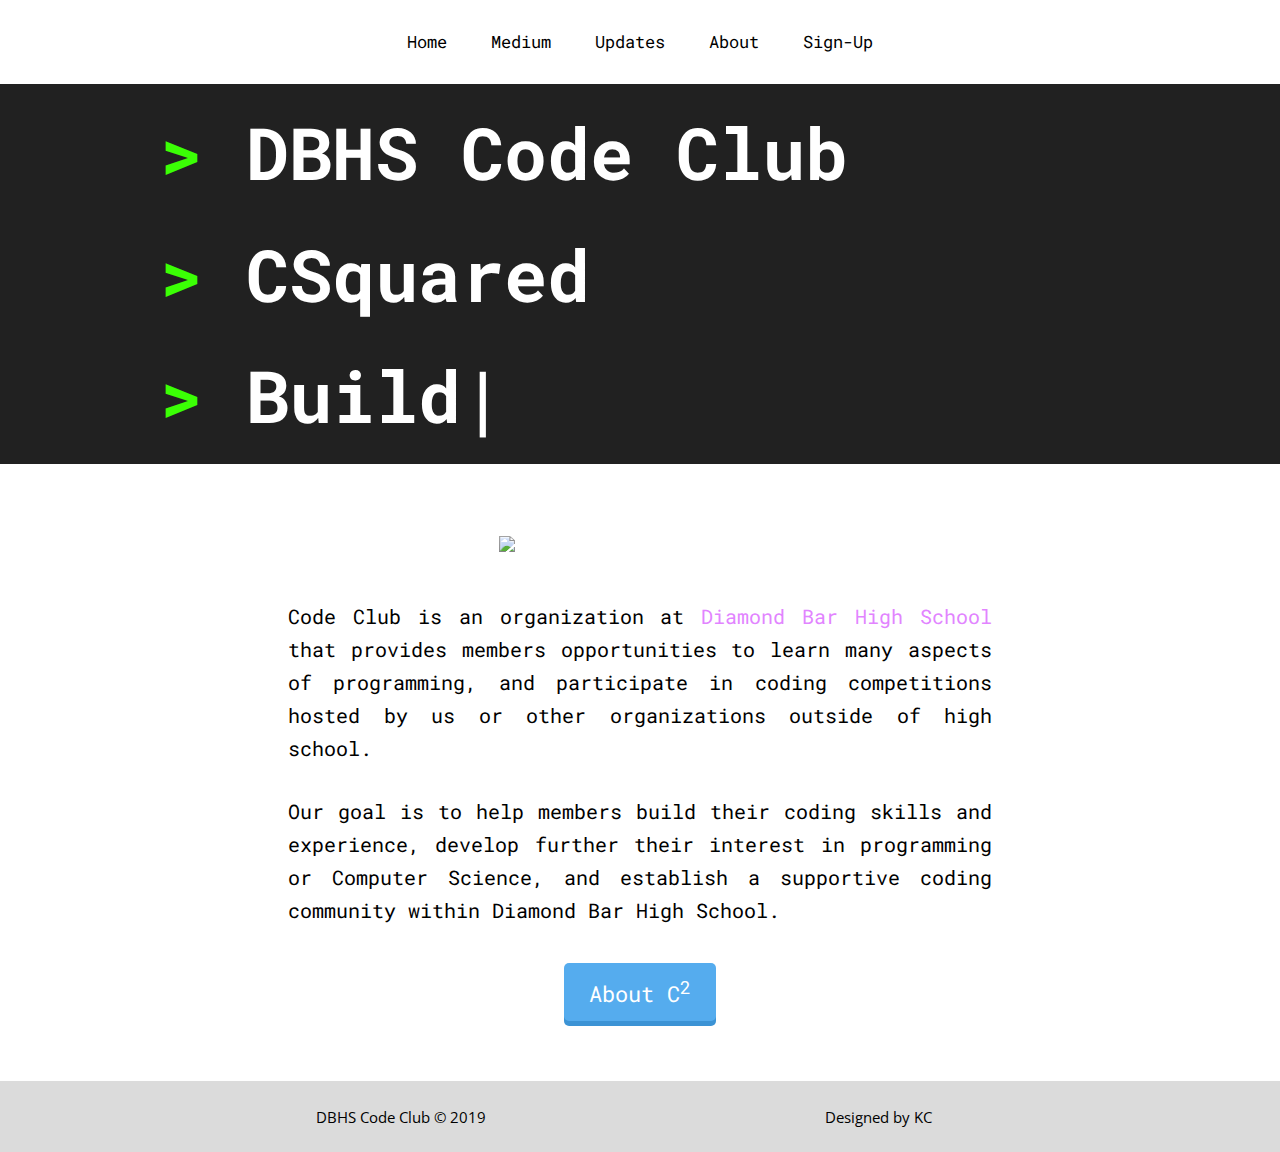
==== commit 8a8d4cc1: "Chores" ====
--- a/index.html
+++ b/index.html
@@ -16,7 +16,7 @@
   <!--Header Section-->
   <header>
     <nav>
-      <ul class="navbar-prime">
+      <ul class="navbar--prime">
         <li><a href="/">Home</a></li>
         <li><a href="https://medium.com/dbhs-code-club">Medium</a></li>
         <li><a href="/updates">Updates</a></li>
@@ -26,20 +26,20 @@
     </nav>
   </header>
   <!-- Hero -->
-  <section class="bg-dark">
-    <div class="container-lg">
-      <h1 class="title-hero-cl">DBHS Code Club</h1>
-      <h1 class="title-hero-cl">CSquared</h1>
+  <section class="bg--dark">
+    <div class="container--lg">
+      <h1 class="hero__title--cl">DBHS Code Club</h1>
+      <h1 class="hero__title--cl">CSquared</h1>
       <div>
           <div id="typed-strings">
               <p>Build^1000, Learn^1000, Hack</p>
           </div>
-          <h1 class="title-hero-cl"><span id="typed"></span></h1>      
+          <h1 class="hero__title--cl"><span id="typed"></span></h1>      
       </div>
     </div>
   </section>
   <!-- Intro -->
-  <section class="container-md align-j">
+  <section class="container--md align-j">
     <img class="major" src="img/logo.svg" />
     <p>
       Code Club is an organization at <a href="http://dbhs.org">Diamond Bar High School</a> that provides members opportunities to learn many aspects of programming, and participate in coding competitions hosted by us or other organizations outside of
@@ -49,12 +49,12 @@
       Our goal is to help members build their coding skills and experience, develop further their interest in programming or Computer Science, and establish a supportive coding community within Diamond Bar High School.
     </p>
     <div class="align-c counter">
-      <a href="/about" class="btn-blue">About C<sup>2</sup></a>
+      <a href="/about" class="btn--blue">About C<sup>2</sup></a>
     </div>
   </section>
 
   <footer>
-    <div class="container-lg row nopad">
+    <div class="container--lg row nopad">
       <ul>
         <li class="col-6">
           DBHS Code Club © 2019
@@ -70,4 +70,4 @@
   <script src="scripts/main.js"></script>
 </body>
 
-</html>
+</html>--- a/main.css
+++ b/main.css
@@ -120,7 +120,8 @@
 /* Helpers =================================================== */
 
 .counter {
-  margin: 1em 0;
+  margin-top: 1em !important;
+  margin-bottom: 1em !important;
 }
 
 .align-c {
@@ -197,7 +198,7 @@
   background-color: #202020;
 }
 
-.btn-blue {
+.btn--blue {
   background-color: #55acee;
   box-shadow: 0px 5px 0px 0px #3C93D5;
   border-radius: 5px;
@@ -210,12 +211,12 @@
   display: inline-block;
 }
 
-.btn-blue:hover {
+.btn--blue:hover {
   background-color: #6FC6FF;
   text-decoration: none;
 }
 
-.btn-blue:active {
+.btn--blue:active {
   transform: translate(0px, 5px);
   -webkit-transform: translate(0px, 5px);
   box-shadow: 0px 1px 0px 0px;
@@ -232,56 +233,57 @@
   margin: 0 auto;
 }
 
-.container-fluid {
-  min-width: 100%;
-  padding: 1em 0;
-}
-
-.container-lg {
+.container--lg {
   max-width: 60vw;
-  padding: 0.5em;
-}
-
-.container-md {
+  padding: 1.5em;
+}
+
+.container--md {
   max-width: 45vw;
   padding: 1.5em;
 }
 
-.navbar-prime {
+.navbar--prime {
   font-size: 20px;
   margin: 1.5em;
   padding: 0;
   text-align: center;
 }
 
-.navbar-prime li {
+.navbar--prime li {
   display: inline-block;
   list-style-type: none;
 }
 
-.navbar-prime li a {
+.navbar--prime li a {
   padding: 1em;
   text-decoration: none;
   color: #000;
 }
 
-.footer {
+footer {
   background-color: #dbdbdb;
   font-family: 'Open Sans', sans-serif;
   text-align: center;
   padding: 15px 0;
 }
 
-.footer p {
+footer li {
   display: inline-block;
   font-size: 15px;
-  margin-bottom: 0;
+  margin: 0;
+}
+
+article {
+  font-family: 'Roboto Slab', serif;
+  font-size: 21px;
+  margin: 1.5em 0;
 }
 
 
 /* Backgrounds */
 
-.bg-dark {
+.bg--dark {
   background-color: #212121;
   color: #fff;
 }
@@ -305,104 +307,124 @@
 
 /* Text */
 
-.title-hero-cl {
+h1, h2, h3, h4, h5, h6 {
+  font-family: 'Open Sans', sans-serif;
+}
+
+h1 {
+  font-size: 33px;
+  line-height: 35px;
+}
+
+h2 {
+  font-size: 35px;
+  line-height: 40px;
+}
+
+p {
+  font-size: 20px;
+  line-height: 33px;
+}
+
+p+p {
+  margin-top: 1.5em;
+}
+
+a {
+  color: #e284ff;
+}
+
+ul {
+  font-size: 20px;
+  line-height: 40px;
+}
+
+ul.bullet {
+  list-style: inside;
+}
+
+.hero__title--cl {
   font-family: 'Roboto Mono', monospace;
   font-weight: 700;
   font-size: 500%;
 }
 
-.title-hero-cl:before {
+.hero__title--cl:before {
   content: '> ';
   color: #3bff05;
   /* #c700ff */
 }
 
-h1, h2, h3, h4, h5, h6 {
-  font-family: 'Open Sans', sans-serif;
-}
-
-h1 {
-  font-size: 200%;
-}
-
-p {
-  font-size: 20px;
-  line-height: 28px;
-  margin-bottom: 1.5em;
-}
-
-a {
-  color: #e284ff;
-}
-
-ul {
-  font-size: 20px;
-  line-height: 40px;
-  margin-bottom: 1.5em;
-}
-
-.update+.update {
-  margin-top: 2em;
+.title {
+  margin-top: 1em;
+  font-size: 40px;
+  line-height: 50px;
 }
 
 
 /* == MEDIA QUERY: Mobile == */
 
 @media (max-width: 1690px) {
-  .container-lg {
+  .container--lg {
     max-width: 75%;
     padding: 0.5em;
   }
-  .container-md {
+  .container--md {
     max-width: 55%;
     padding: 1.5em;
   }
-  .navbar-prime {
+  .navbar--prime {
     font-size: 17px;
     margin: 1.3em;
   }
-  .title-hero-cl {
+  .hero__title--cl {
     font-size: 450%;
   }
 }
 
 @media (max-width: 1226px) {
-  .container-lg {
+  .container--lg {
     max-width: 80%;
     padding: 0.5em;
   }
-  .container-md {
+  .container--md {
     max-width: 70%;
     padding: 1.5em;
   }
-  .navbar-prime {
+  .navbar--prime {
     font-size: 15px;
     margin: 1em;
   }
-  .title-hero-cl {
+  .hero__title--cl {
     font-size: 350%;
   }
 }
 
 @media (max-width: 899px) {
-  .container-lg {
+  .container--lg {
     max-width: 90%;
     padding: 0.5em;
   }
-  .container-md {
+  .container--md {
     max-width: 90%;
     padding: 1.5em;
   }
-  .navbar-prime {
+  .navbar--prime {
     font-size: 13px;
   }
-  .navbar-prime li a {
+  .navbar--prime li a {
     padding: 0.5em;
   }
-  .title-hero-cl {
+  p {
+    font-size: 15px;
+  }
+  ul {
+    font-size: 15px;
+  }
+  .hero__title--cl {
     font-size: 250%;
   }
-  .title-hero-cl:before {
+  .hero__title--cl:before {
     content: '';
   }
-}
+}